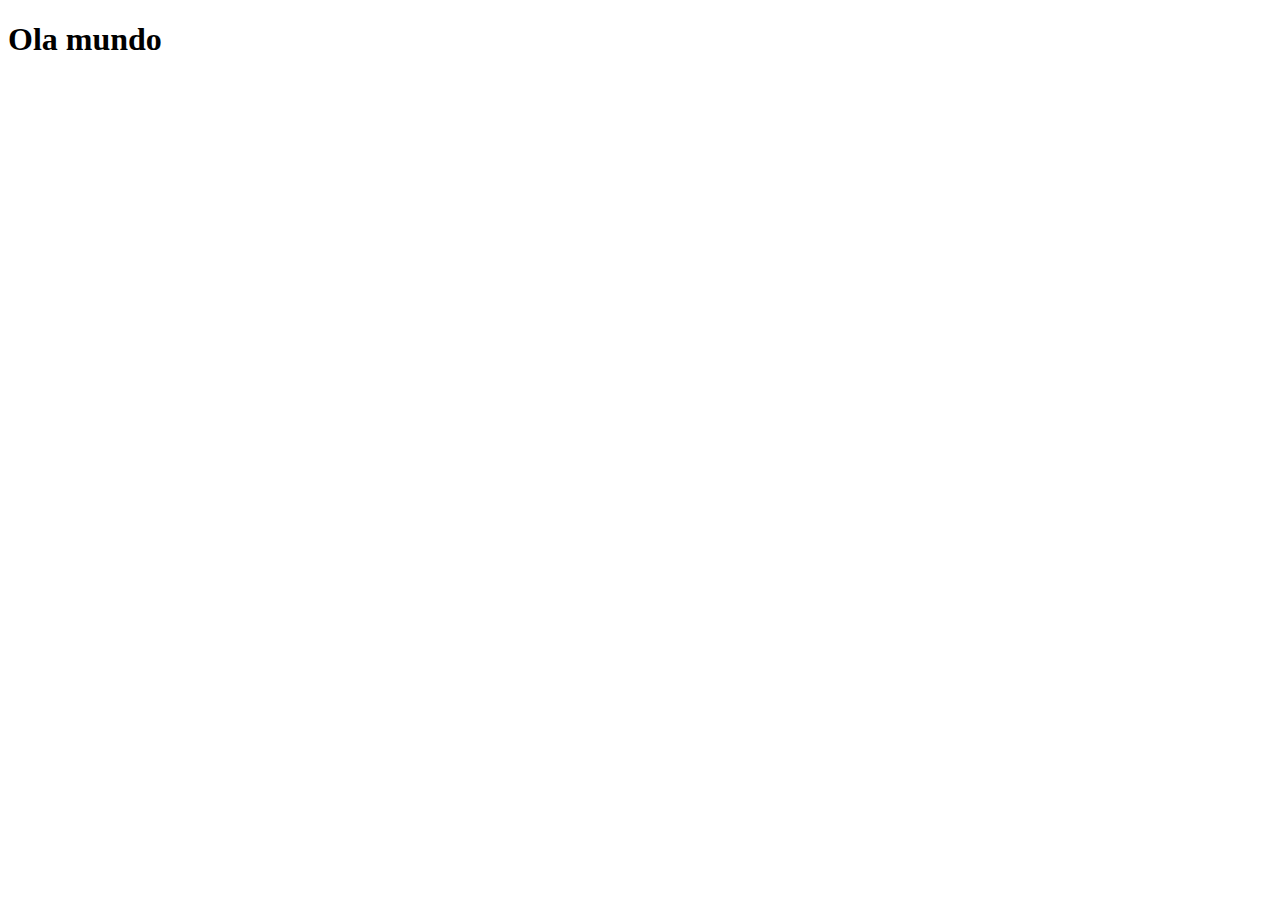
==== index.html @ 6b6155ce "criei pagina principal" ====
<!DOCTYPE html>
<html lang="pt-br">
<head>
    <meta charset="UTF-8">
    <meta name="viewport" content="width=device-width, initial-scale=1.0">
    <title>Projeto Redes Sociais</title>
    <link rel="shortcut icon" href="favicon.ico" type="image/x-icon">
</head>
<body>
    <h1>Ola mundo</h1>
</body>
</html>
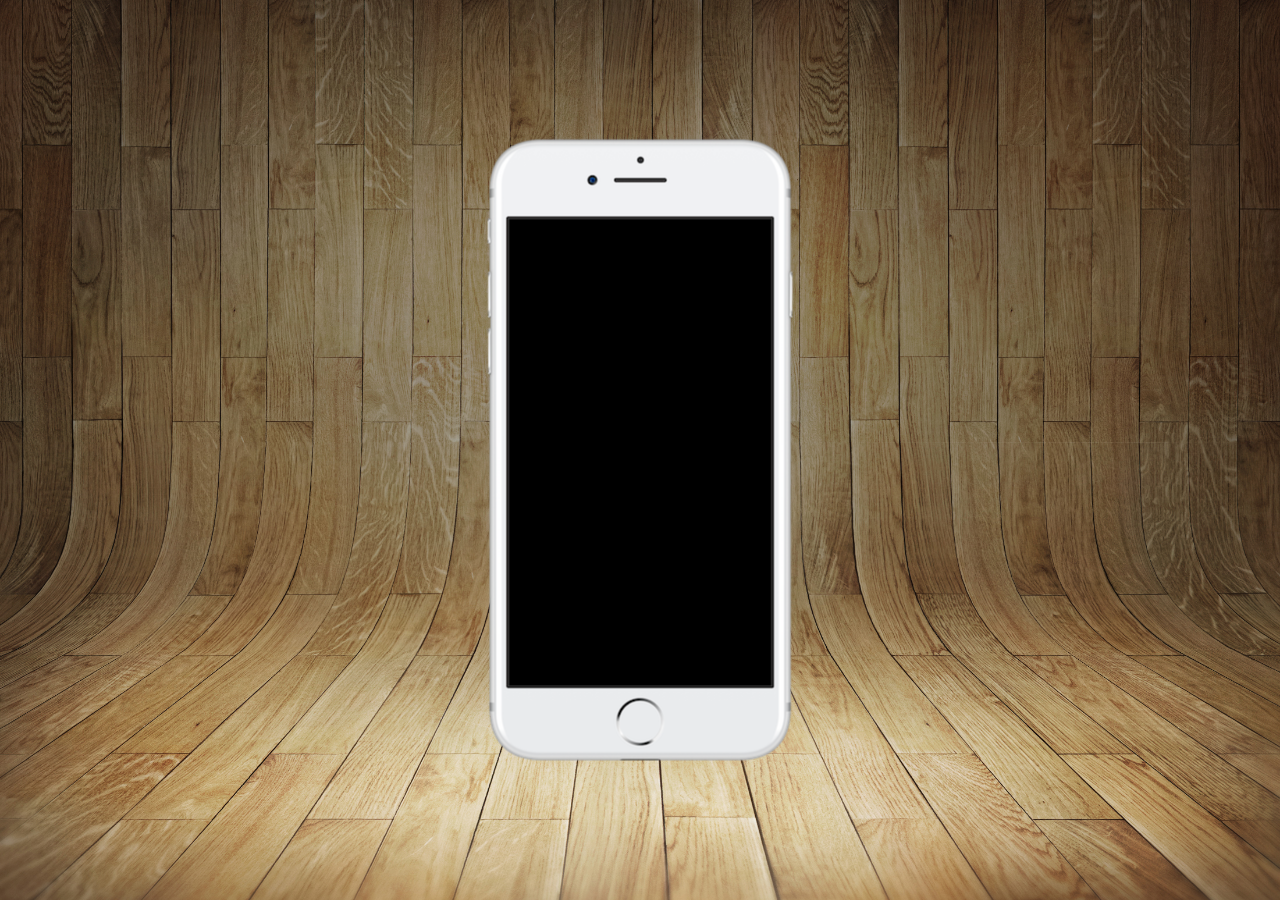
==== commit cfa26925: "atualizei" ====
--- a/index.html
+++ b/index.html
@@ -5,8 +5,16 @@
     <meta name="viewport" content="width=device-width, initial-scale=1.0">
     <title>Projeto Redes Sociais</title>
     <link rel="shortcut icon" href="favicon.ico" type="image/x-icon">
+    <link rel="stylesheet" href="estilos/style.css">
 </head>
 <body>
-    <h1>Ola mundo</h1>
+    <main>
+        <section id="telefone">
+
+        </section>
+        <section id="redes-sociais">
+
+        </section>
+    </main>
 </body>
 </html>--- a/estilos/style.css
+++ b/estilos/style.css
@@ -0,0 +1,30 @@
+@charset "UTF-8";
+*{
+    margin: 0px;
+    padding: 0px;
+    font-family: Arial, Helvetica, sans-serif;
+}
+html, body{
+    height:100vh;
+    width: 100vw;
+    background-color: black;
+}
+body{
+    background: url(../imagens/fundo-madeira.jpg) no-repeat top center;
+    background-size: cover;
+    background-attachment: fixed;
+}
+main{
+    position: relative;
+    height: 100vh;  
+    
+}
+section#telefone{
+    position: absolute;
+    top: 50%;
+    left: 50%;
+    translate: -50%  -50%;
+    height: 627px;
+    width: 311px;
+    background: url(../imagens/frame-iphone.png) no-repeat;
+}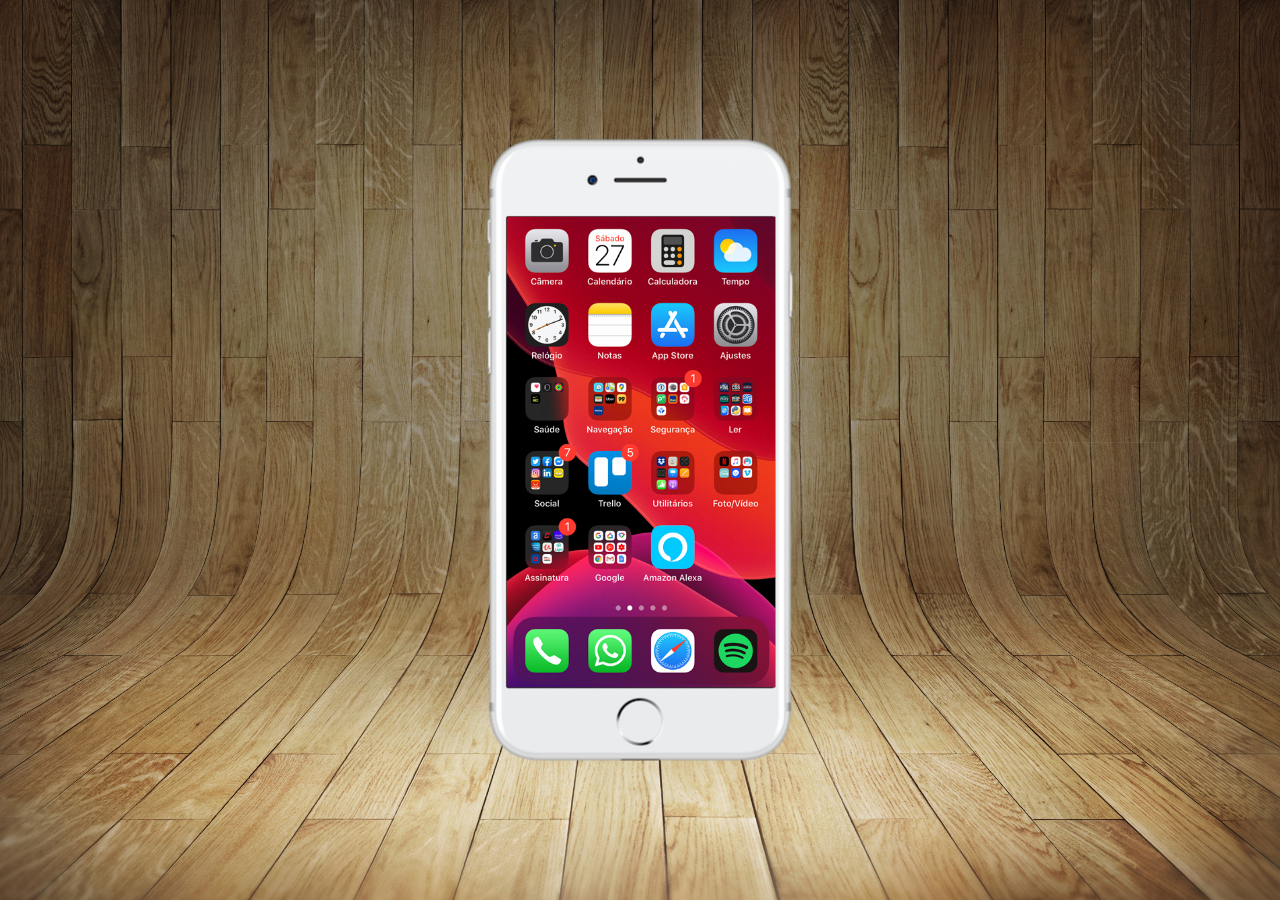
==== commit 9cb60fc7: "criei a tela home" ====
--- a/index.html
+++ b/index.html
@@ -10,7 +10,7 @@
 <body>
     <main>
         <section id="telefone">
-
+            <iframe src="home.html" name="tela"  id="tela" frameborder="0"></iframe>
         </section>
         <section id="redes-sociais">
 
--- a/estilos/style.css
+++ b/estilos/style.css
@@ -27,4 +27,11 @@
     height: 627px;
     width: 311px;
     background: url(../imagens/frame-iphone.png) no-repeat;
+}
+iframe#tela{
+    position: relative;
+    top: 80px;
+    left: 22px;
+    width: 269px;
+    height: 471px;
 }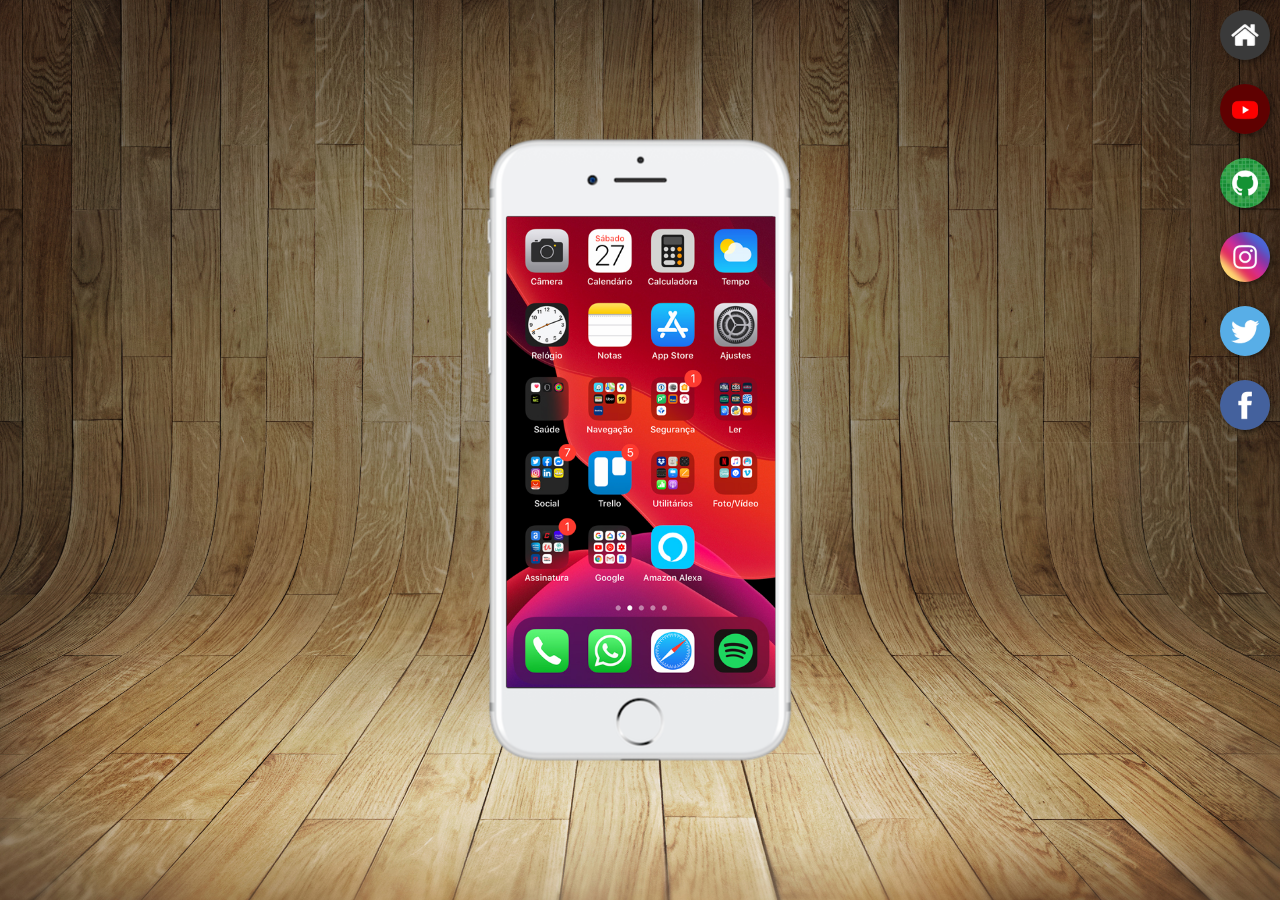
==== commit 72eeb8e5: "ATUALIZEI" ====
--- a/index.html
+++ b/index.html
@@ -10,9 +10,15 @@
 <body>
     <main>
         <section id="telefone">
-            <iframe src="home.html" name="tela"  id="tela" frameborder="0"></iframe>
+            <iframe src="home.html" name="tela"  id="tela" frameborder="0"> Seu computador nao compativel com isso</iframe>
         </section>
         <section id="redes-sociais">
+            <a href="home.html" target="tela"><img src="imagens/logo-home.jpg" alt="home"><br></a>
+            <a href="youtube.html" target="tela"><img src="imagens/logo-youtube.jpg" alt="youtube"><br></a>
+            <a href="#" target="tela"> <img src="imagens/logo-github.jpg" alt="github"><br></a>
+            <a href="#" target="tela"> <img src="imagens/logo-instagram.jpg" alt="instagram"><br></a>
+            <a href="#" target="tela"><img src="imagens/logo-twitter.jpg" alt="logo-twitter"><br></a>
+            <a href="#" target="tela"><img src="imagens/logo-facebook.jpg" alt="logo-facebook"></a>
 
         </section>
     </main>
--- a/estilos/style.css
+++ b/estilos/style.css
@@ -3,6 +3,10 @@
     margin: 0px;
     padding: 0px;
     font-family: Arial, Helvetica, sans-serif;
+}
+::-webkit-scrollbar{
+    width: 0px;
+    height: 0px;
 }
 html, body{
     height:100vh;
@@ -28,10 +32,29 @@
     width: 311px;
     background: url(../imagens/frame-iphone.png) no-repeat;
 }
+
 iframe#tela{
     position: relative;
     top: 80px;
     left: 22px;
     width: 269px;
     height: 471px;
+}
+
+section#redes-sociais{
+    text-align: right;
+}
+
+section#redes-sociais img{
+    width: 50px;
+    margin: 10px;
+    border-radius: 50%;
+    box-shadow: 2px 2px 5px rgba(0, 0, 0, 0.417) ;
+    box-sizing: border-box;
+}
+section#redes-sociais img:hover{
+    border:2px solid rgba(255, 255, 255, 0.605) ;
+    transform: translate(-3px, -3px);
+    box-shadow:5px 5px 10px rgba(0, 0, 0, 0.519);
+    transition:transform .5s ;
 }